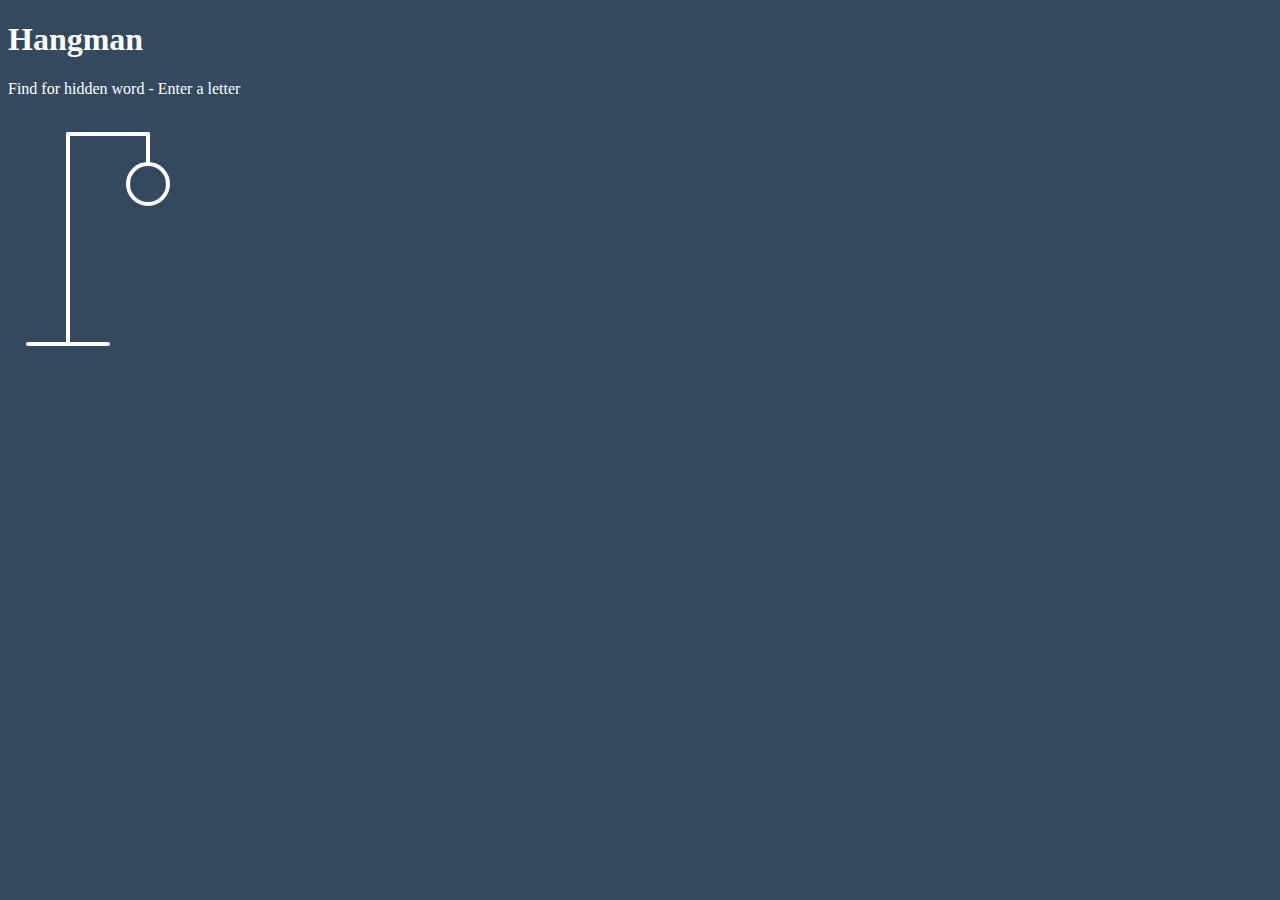
==== 7th/index.html @ 7feaf772 "7th" ====
<!DOCTYPE html>
<html lang="en">
  <head>
    <meta charset="UTF-8" />
    <meta http-equiv="X-UA-Compatible" content="IE=edge" />
    <meta name="viewport" content="width=device-width, initial-scale=1.0" />
    <link rel="stylesheet" href="style.css" />
    <title>Hangman</title>
  </head>
  <body>
    <h1>Hangman</h1>
    <p>Find for hidden word - Enter a letter</p>
    <div class="game-container">
      <svg height="250" width="200" class="figure-container">
        <line x1="60" y1="20" x2="140" y2="20" />
        <line x1="140" y1="20" x2="140" y2="50" />
        <line x1="60" y1="20" x2="60" y2="230" />
        <line x1="20" y1="230" x2="100" y2="230" />

        <!--Head-->
        <circle cx="140" cy="70" r="20" />
      </svg>
    </div>
    <script src="./script.js"></script>
  </body>
</html>
---- 7th/style.css ----
body {
  background-color: #34495e;
  color: #ffff
}

.figure-container {
  fill: transparent;
  stroke: #fff;
  stroke-width: 4px;
  stroke-linecap: round;
}
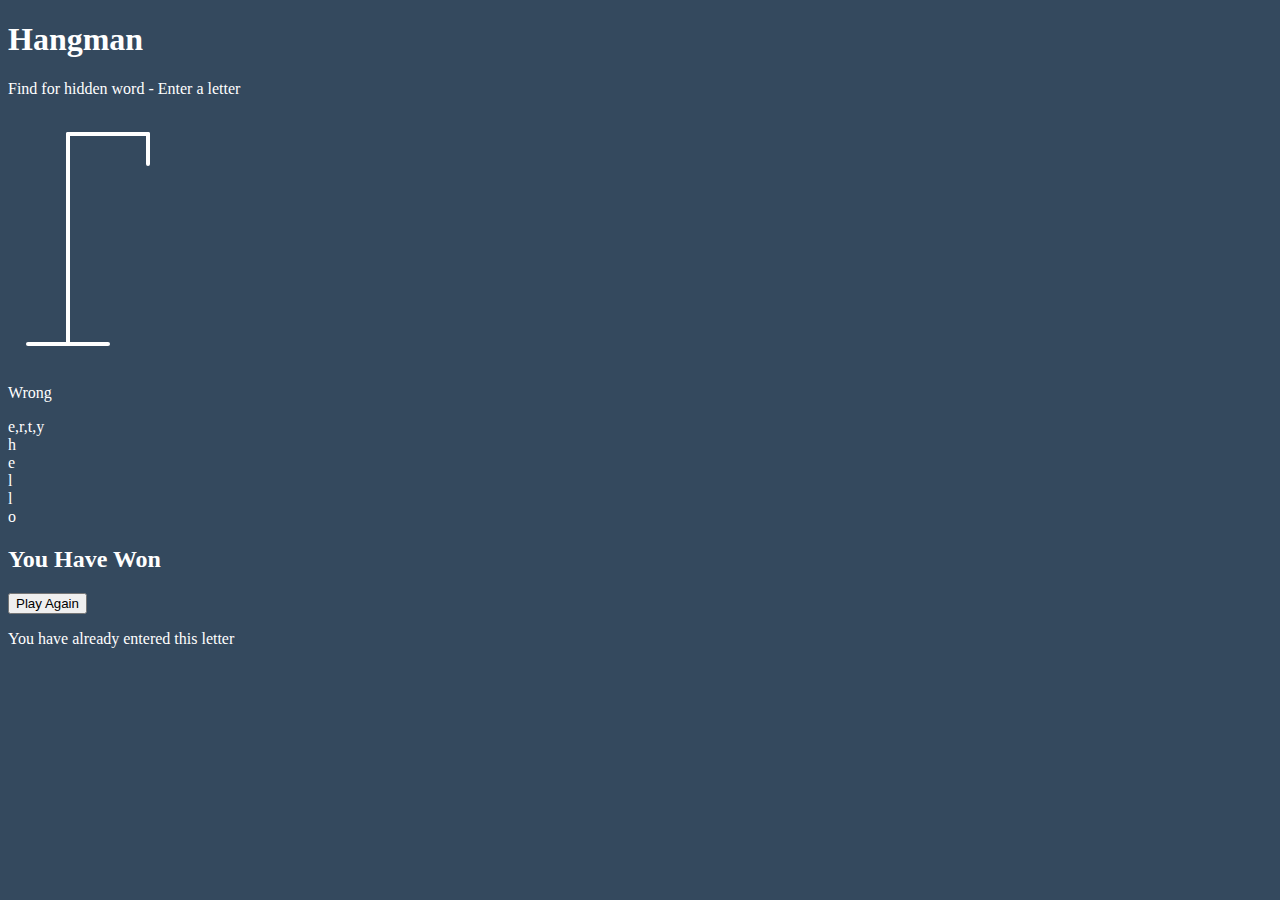
==== commit 71233532: "7th update" ====
--- a/7th/index.html
+++ b/7th/index.html
@@ -18,9 +18,46 @@
         <line x1="20" y1="230" x2="100" y2="230" />
 
         <!--Head-->
-        <circle cx="140" cy="70" r="20" />
+        <circle cx="140" cy="70" r="20" class="figure-part" />
+        <!--Body-->
+        <line x1="140" y1="90" x2="140" y2="150" class="figure-part" />
+        <!--Arm-->
+        <line x1="140" y1="120" x2="120" y2="100" class="figure-part" />
+        <line x1="140" y1="120" x2="160" y2="100" class="figure-part" />
+        <!--Legs-->
+        <line x1="140" y1="150" x2="120" y2="180" class="figure-part" />
+        <line x1="140" y1="150" x2="160" y2="180" class="figure-part" />
       </svg>
+
+      <div class="wrong-letters-container">
+        <div id="wrong-letters">
+          <p>Wrong</p>
+          <span>e,r,t,y</span>
+        </div>
+      </div>
+
+      <div class="word" id="word">
+        <div class="letter">h</div>
+        <div class="letter">e</div>
+        <div class="letter">l</div>
+        <div class="letter">l</div>
+        <div class="letter">o</div>
+      </div>
     </div>
+
+    <!-- Container for final message | class utk style | id utk dinamik JS-->
+    <div class="popup-container" id="popup-container">
+      <div class="popup">
+        <h2 id="final-message">You Have Won</h2>
+        <button id="play-button">Play Again</button>
+      </div>
+    </div>
+
+    <!--Notification-->
+    <div class="notification-container" id="notification-container">
+      <p>You have already entered this letter</p>
+    </div>
+
     <script src="./script.js"></script>
   </body>
 </html>
--- a/7th/style.css
+++ b/7th/style.css
@@ -8,4 +8,8 @@
   stroke: #fff;
   stroke-width: 4px;
   stroke-linecap: round;
+}
+
+.figure-part {
+  display: none;
 }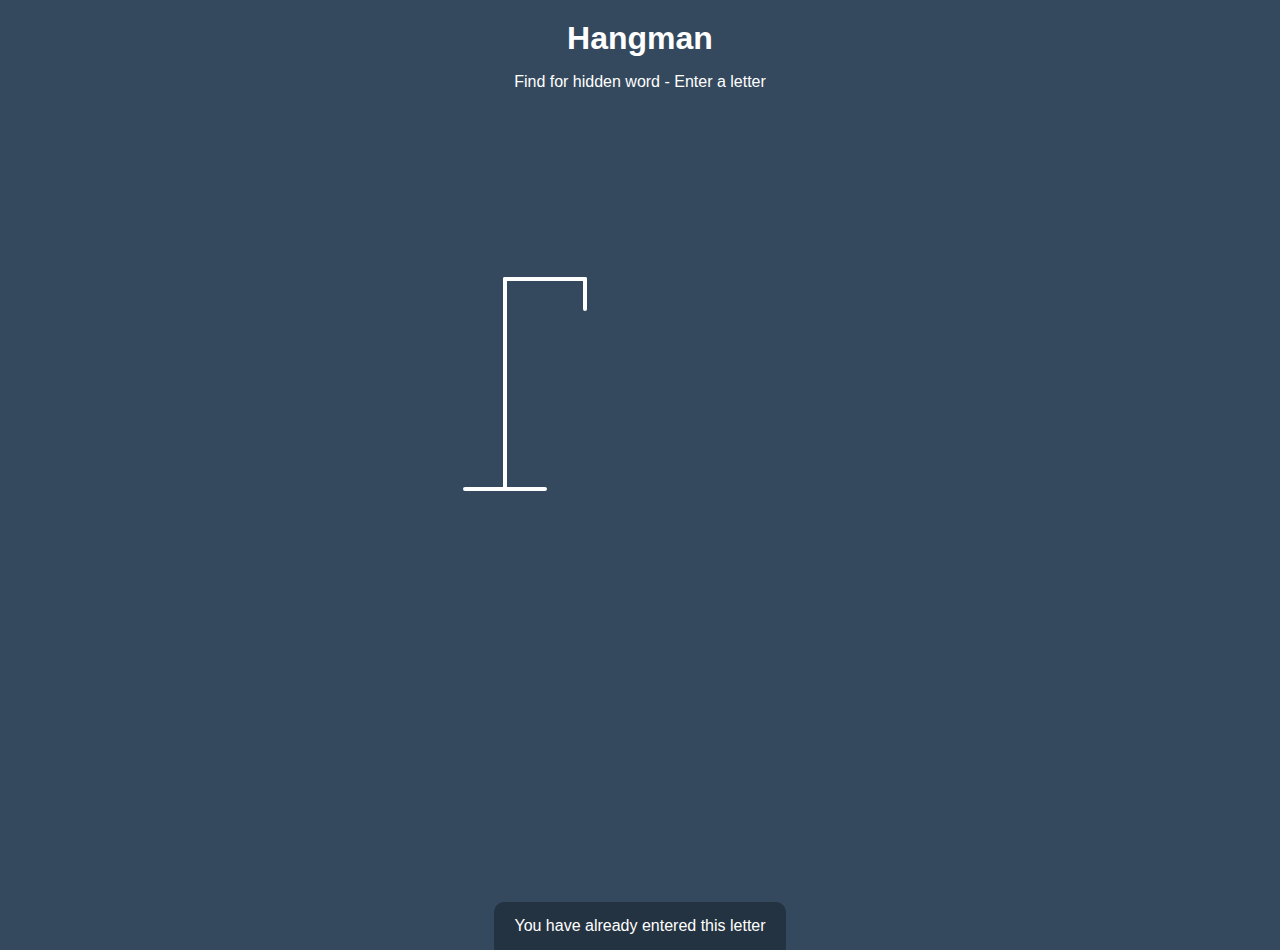
==== commit 20e845ad: "update traversy 7th" ====
--- a/7th/index.html
+++ b/7th/index.html
@@ -30,25 +30,17 @@
       </svg>
 
       <div class="wrong-letters-container">
-        <div id="wrong-letters">
-          <p>Wrong</p>
-          <span>e,r,t,y</span>
-        </div>
+        <div id="wrong-letters"></div>
       </div>
 
-      <div class="word" id="word">
-        <div class="letter">h</div>
-        <div class="letter">e</div>
-        <div class="letter">l</div>
-        <div class="letter">l</div>
-        <div class="letter">o</div>
-      </div>
+      <div class="word" id="word"></div>
     </div>
 
     <!-- Container for final message | class utk style | id utk dinamik JS-->
     <div class="popup-container" id="popup-container">
       <div class="popup">
-        <h2 id="final-message">You Have Won</h2>
+        <h2 id="final-message"></h2>
+        <h3 id="final-message-reveal-word"></h3>
         <button id="play-button">Play Again</button>
       </div>
     </div>
--- a/7th/style.css
+++ b/7th/style.css
@@ -1,6 +1,30 @@
+* {
+  box-sizing: border-box;
+}
+
+
 body {
   background-color: #34495e;
-  color: #ffff
+  color: #ffff;
+  font-family: Arial, Helvetica, sans-serif;
+  display: flex;
+  flex-direction: column;
+  align-items: center;
+  height: 80vh;
+  margin: 0;
+  overflow: hidden;
+}
+
+h1 {
+  margin: 20px 0 0;
+}
+
+.game-container {
+  padding: 20px 30px;
+  position: relative;
+  margin: auto;
+  height: 350px;
+  width: 450px;
 }
 
 .figure-container {
@@ -12,4 +36,96 @@
 
 .figure-part {
   display: none;
+}
+
+.wrong-letters-container {
+  position: absolute;
+  top: 20px;
+  right: 20px;
+  display: flex;
+  flex-direction: column;
+  text-align: right;
+}
+
+.wrong-letters-container p {
+  margin: 0 0 5px;
+}
+
+.wrong-letters-container span {
+  font-size: 24px;
+}
+
+.word {
+  display: flex;
+  position: absolute;
+  bottom: 10px;
+  left: 50%;
+  transform: translateX(-50%);
+}
+
+.letter {
+  border-bottom: 3px solid #2980b9;
+  display: inline-flex;
+  font-size: 30px;
+  align-items: center;
+  justify-content: center;
+  margin: 0 3px;
+  height: 50px;
+  width: 20px;
+}
+
+.popup-container {
+  background-color: rgba(0, 0, 0, 0.3);
+  position: fixed;
+  top: 0;
+  bottom: 0;
+  left: 0;
+  right: 0;
+  /*display: flex; */
+  display: none;
+  align-items: center;
+  justify-content: center;
+}
+
+.popup {
+  background: #2980b9;
+  border-radius: 5px;
+  box-shadow: 0 15px 10px 3px rgba(0, 0, 0, 0.1);
+  padding: 20px;
+  text-align: center
+}
+
+.popup button {
+  cursor: pointer;
+  background-color: #fff;
+  color: #2980b9;
+  border: 0;
+  margin-top: 20px;
+  padding: 12px 20px;
+  font-size: 16px;
+}
+
+.popup button:active {
+  transform: scale(0.90);
+}
+
+.popup button:focus {
+  outline: 0;
+}
+
+.notification-container {
+  background-color: rgba(0, 0, 0, 0.3);
+  border-radius: 10px 10px 0 0;
+  padding: 15px 20px;
+  position: absolute;
+  bottom: -50px;
+  transition: transform 0.3s ease-in-out;
+}
+
+.notification-container p {
+  margin: 0;
+}
+
+.notification-container.show {
+  transform: translateY(-50px)
 }